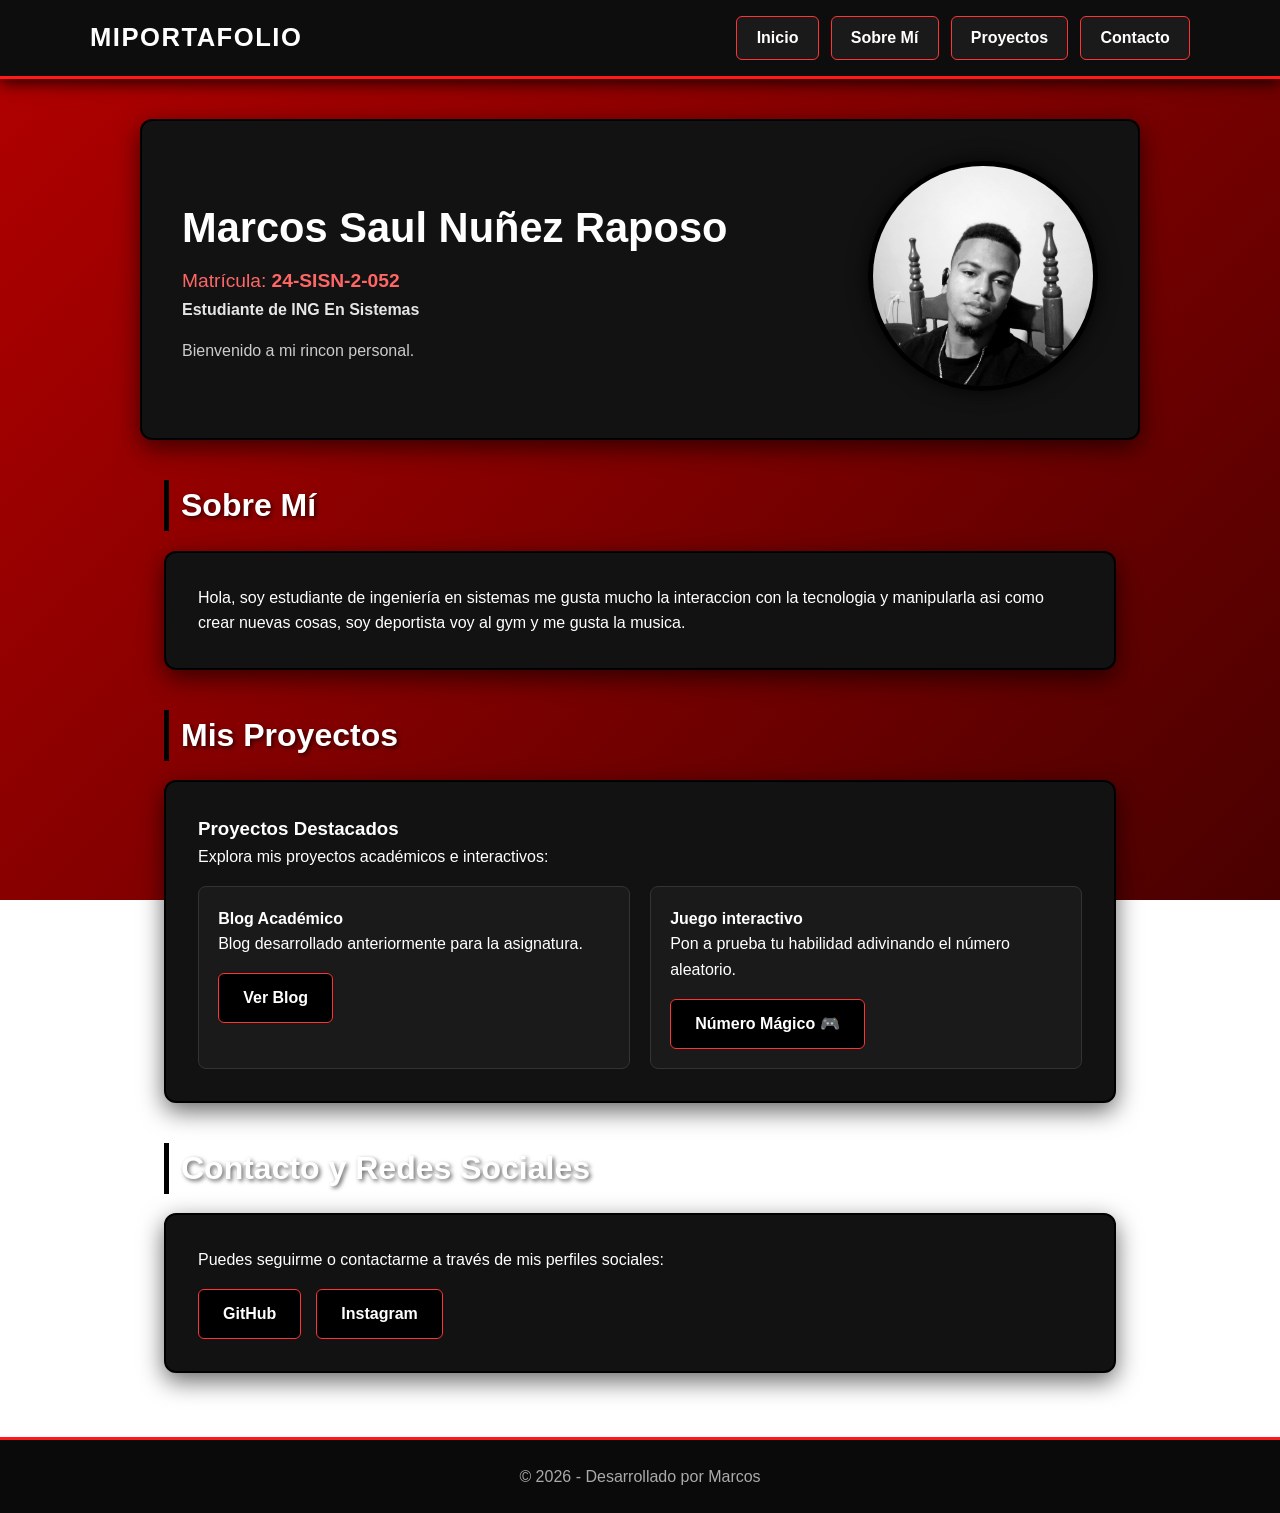
==== index.html @ 8ae52494 "Add files via upload" ====
<!DOCTYPE html>
<html lang="es">
<head>
  <meta charset="UTF-8">
  <meta name="viewport" content="width=device-width, initial-scale=1.0">
  <title>Portafolio Personal</title>
  <link rel="stylesheet" href="estilo.css">
</head>
<body>


  <header>
    <nav class="navbar">
      <div class="logo">MiPortafolio</div>
      <div class="nav-buttons">
        <a href="#inicio" class="nav-btn">Inicio</a>
        <a href="#sobre-mi" class="nav-btn">Sobre Mí</a>
        <a href="#proyectos" class="nav-btn">Proyectos</a>
        <a href="#contacto" class="nav-btn">Contacto</a>
      </div>
    </nav>
  </header>

  
  <section id="inicio" class="hero">
    <div class="hero-content">
     
      <h1>Marcos Saul Nuñez Raposo</h1>
      <p class="matricula">Matrícula: <strong>24-SISN-2-052</strong></p>
      <p class="bio">Estudiante de ING En Sistemas</p>
      <p class="desc">Bienvenido a mi rincon personal.</p>
    </div>
    <div class="hero-img">
      
      <img src="WhatsApp Image 2026-08-18 at 7.48.44 PM.jpeg"  alt="Fotografía Personal">
    </div>
  </section>

  
  <section id="sobre-mi" class="section">
    <h2>Sobre Mí</h2>
    <div class="card">
      <p>Hola, soy estudiante de ingeniería en sistemas me gusta mucho la interaccion con la tecnologia y manipularla asi como crear nuevas cosas, soy deportista voy al gym y me gusta la musica.</p>
    </div>
  </section>

  
  <section id="proyectos" class="section">
    <h2>Mis Proyectos</h2>
    <div class="card project-card">
      <h3>Proyectos Destacados</h3>
      <p>Explora mis proyectos académicos e interactivos:</p>
      
      <div class="projects-grid">
        <!-- Enlace al Blog de Parcial -->
        <div class="project-item">
          <h4>Blog Académico</h4>
          <p>Blog desarrollado anteriormente para la asignatura.</p>
          <!-- REEMPLAZA CON EL ENLACE A TU BLOG -->
          <a href="https://sites.google.com/view/anime-verse-oficial/menu/curiosidades" target="_blank" class="action-btn">Ver Blog</a>
        </div>

        <!-- Botón Número Mágico -->
        <div class="project-item">
          <h4>Juego interactivo</h4>
          <p>Pon a prueba tu habilidad adivinando el número aleatorio.</p>
          
          <a href="C:\Users\PC\Desktop\Practica Final\Juego\estrucdegame.html" class="action-btn">Número Mágico 🎮</a>
        </div>
      </div>
    </div>
  </section>

  <section id="contacto" class="section">
    <h2>Contacto y Redes Sociales</h2>
    <div class="card social-box">
      <p>Puedes seguirme o contactarme a través de mis perfiles sociales:</p>
      <div class="social-links">
        <a href="https://github.com/marcossaul586-a11y/Programacio-OO" target="_blank" class="action-btn">GitHub</a>
        <a href="https://www.instagram.com/marcos17_505/?hl=es" target="_blank" class="action-btn">Instagram</a>
      </div>
    </div>
  </section>

  <footer>
    <p>© 2026 - Desarrollado por Marcos</p>
  </footer>

</body>
</html>
---- estilo.css ----
/* Configuración General */
* {
  box-sizing: border-box;
  margin: 0;
  padding: 0;
  font-family: 'Segoe UI', Tahoma, Geneva, Verdana, sans-serif;
}

/* Fondo Rojo Principal con Tonalidades de degradado */
body {
  background: linear-gradient(135deg, #b30000 0%, #800000 50%, #4a0000 100%);
  background-attachment: fixed;
  color: #ffffff;
  line-height: 1.6;
  min-height: 100vh;
}

/* Menú de Navegación en Negro */
header {
  background-color: #0d0d0d;
  border-bottom: 3px solid #ff1a1a;
  padding: 1rem 2rem;
  position: sticky;
  top: 0;
  z-index: 1000;
  box-shadow: 0 4px 15px rgba(0, 0, 0, 0.8);
}

.navbar {
  display: flex;
  justify-content: space-between;
  align-items: center;
  max-width: 1100px;
  margin: 0 auto;
}

.logo {
  font-size: 1.6rem;
  font-weight: 800;
  color: #ffffff;
  text-transform: uppercase;
  letter-spacing: 1.5px;
}

/* Botones del Menú de Navegación */
.nav-buttons {
  display: flex;
  gap: 12px;
}

.nav-btn {
  background-color: #1a1a1a;
  color: #ffffff;
  border: 1px solid #ff3333;
  padding: 0.5rem 1.2rem;
  border-radius: 6px;
  text-decoration: none;
  font-weight: 600;
  transition: all 0.3s ease;
}

.nav-btn:hover {
  background-color: #ff0000;
  color: #000000;
  box-shadow: 0 0 12px rgba(0, 0, 0, 0.8);
}

/* Estructura de Secciones */
.section, .hero {
  max-width: 1000px;
  margin: 2.5rem auto;
  padding: 0 1.5rem;
}

h2 {
  color: #ffffff;
  font-size: 2rem;
  margin-bottom: 1.2rem;
  text-shadow: 2px 2px 4px rgba(0, 0, 0, 0.6);
  border-left: 5px solid #000000;
  padding-left: 12px;
}

/* Tarjetas y Contenedores con Fondo Negro y Bordes Rojos */
.card {
  background-color: #121212;
  border: 2px solid #000000;
  border-radius: 12px;
  padding: 2rem;
  box-shadow: 0 8px 25px rgba(0, 0, 0, 0.6);
}

.hero {
  display: flex;
  align-items: center;
  justify-content: space-between;
  flex-wrap: wrap;
  gap: 2rem;
  background-color: #121212;
  border-radius: 12px;
  padding: 2.5rem;
  box-shadow: 0 8px 25px rgba(0, 0, 0, 0.6);
  border: 2px solid #000000;
}

.hero-content h1 {
  font-size: 2.6rem;
  color: #ffffff;
}

.matricula {
  color: #ff6666;
  font-size: 1.2rem;
  margin-top: 0.3rem;
}

.bio {
  color: #e6e6e6;
  font-weight: 600;
  margin-bottom: 1rem;
}

.desc {
  max-width: 500px;
  color: #cccccc;
}

/* Foto Personal con Borde Negro */
.hero-img img {
  width: 230px;
  height: 230px;
  border-radius: 50%;
  object-fit: cover;
  border: 5px solid #000000;
  box-shadow: 0 0 20px rgba(0, 0, 0, 0.8);
}

/* Botones de Acción (Proyectos y Redes) */
.action-btn {
  display: inline-block;
  background-color: #000000;
  color: #ffffff;
  border: 1px solid #ff3333;
  padding: 0.7rem 1.5rem;
  border-radius: 6px;
  text-decoration: none;
  font-weight: bold;
  margin-top: 1rem;
  transition: all 0.3s ease;
}

.action-btn:hover {
  background-color: #ff0000;
  color: #000000;
  transform: translateY(-2px);
  box-shadow: 0 5px 15px rgba(0, 0, 0, 0.5);
}

.social-links {
  display: flex;
  gap: 15px;
  flex-wrap: wrap;
}

/* Pie de Página */
footer {
  text-align: center;
  padding: 1.5rem;
  background-color: #0a0a0a;
  border-top: 3px solid #ff1a1a;
  color: #aaaaaa;
  margin-top: 4rem;
}

/* Responsivo para Celulares */
@media (max-width: 768px) {
  .navbar {
    flex-direction: column;
    gap: 1rem;
  }
  
  .nav-buttons {
    flex-wrap: wrap;
    justify-content: center;
  }

  .hero {
    flex-direction: column-reverse;
    text-align: center;
  }
}


.projects-grid {
  display: flex;
  gap: 20px;
  flex-wrap: wrap;
  margin-top: 1rem;
}

.project-item {
  flex: 1;
  min-width: 250px;
  background-color: #1a1a1a;
  padding: 1.2rem;
  border-radius: 8px;
  border: 1px solid #333;
}
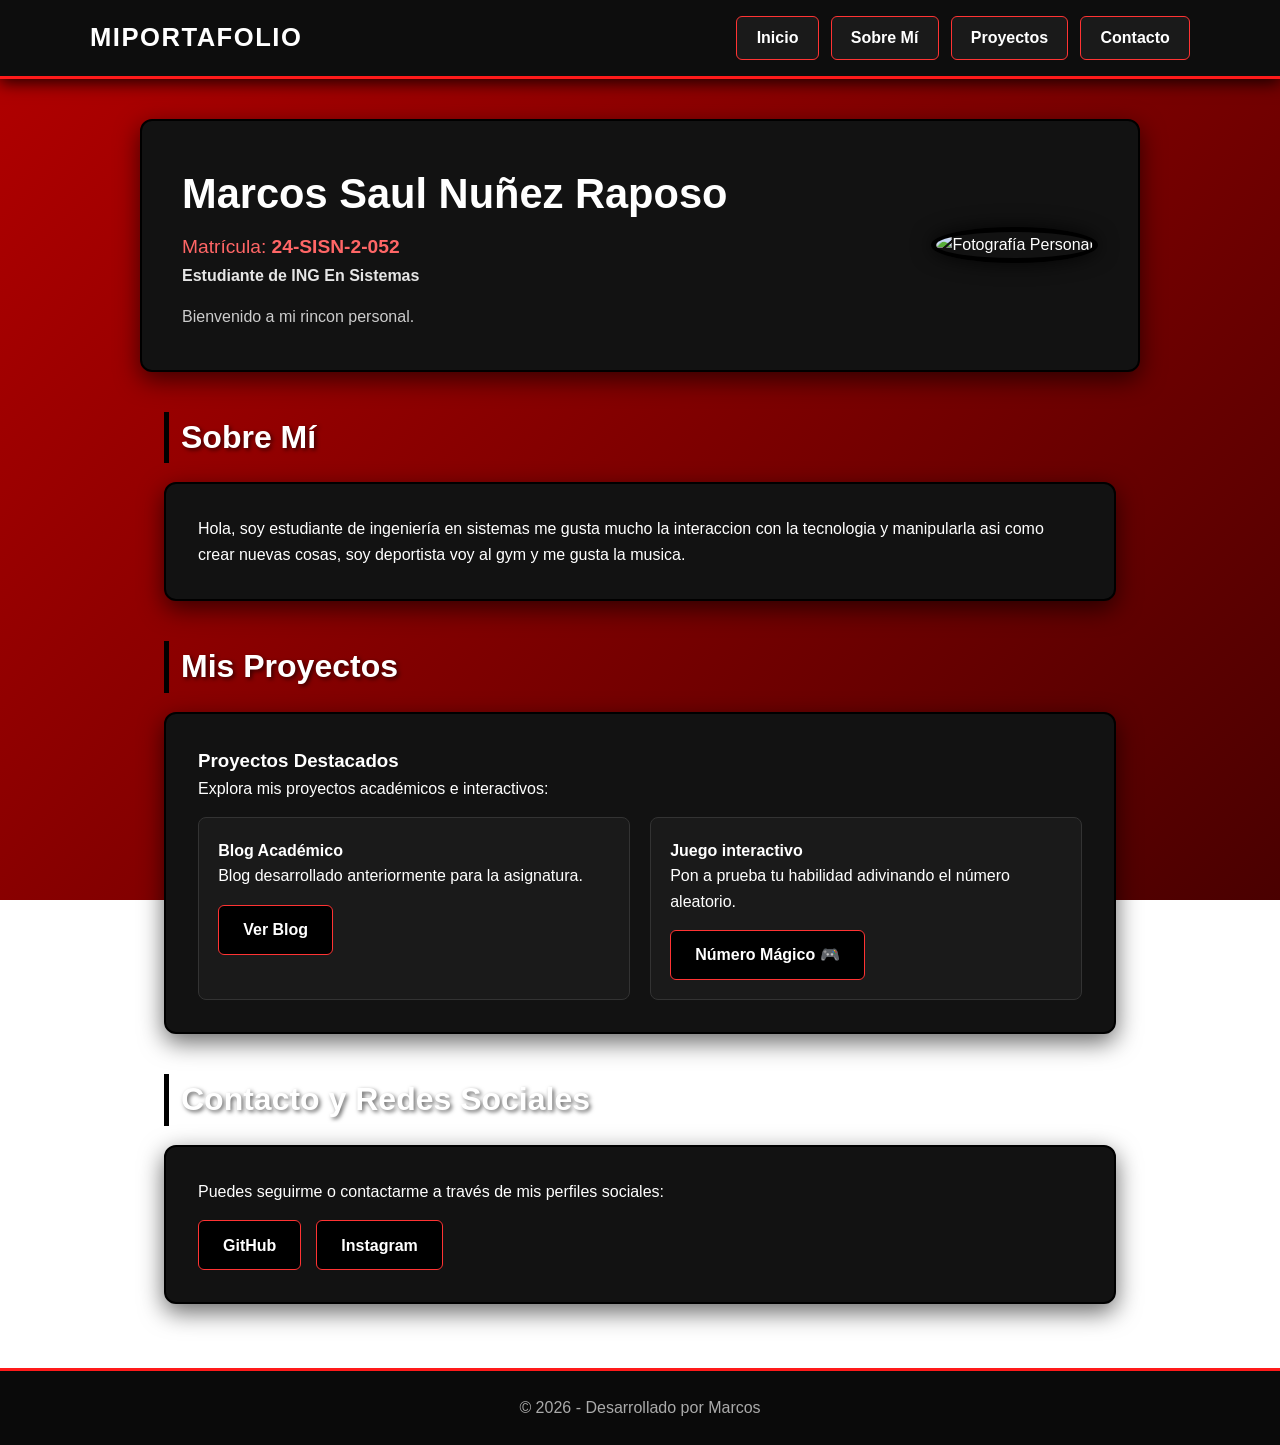
==== commit 4a9c7047: "Add files via upload" ====
--- a/index.html
+++ b/index.html
@@ -32,7 +32,7 @@
     </div>
     <div class="hero-img">
       
-      <img src="WhatsApp Image 2026-08-18 at 7.48.44 PM.jpeg"  alt="Fotografía Personal">
+      <img src="C:\Users\PC\Desktop\Practica Final\fotom.jpeg"  alt="Fotografía Personal">
     </div>
   </section>
 
@@ -65,7 +65,7 @@
           <h4>Juego interactivo</h4>
           <p>Pon a prueba tu habilidad adivinando el número aleatorio.</p>
           
-          <a href="C:\Users\PC\Desktop\Practica Final\Juego\estrucdegame.html" class="action-btn">Número Mágico 🎮</a>
+          <a href="C:\Users\PC\Desktop\Practica Final\estrucdegame.html" class="action-btn">Número Mágico 🎮</a>
         </div>
       </div>
     </div>
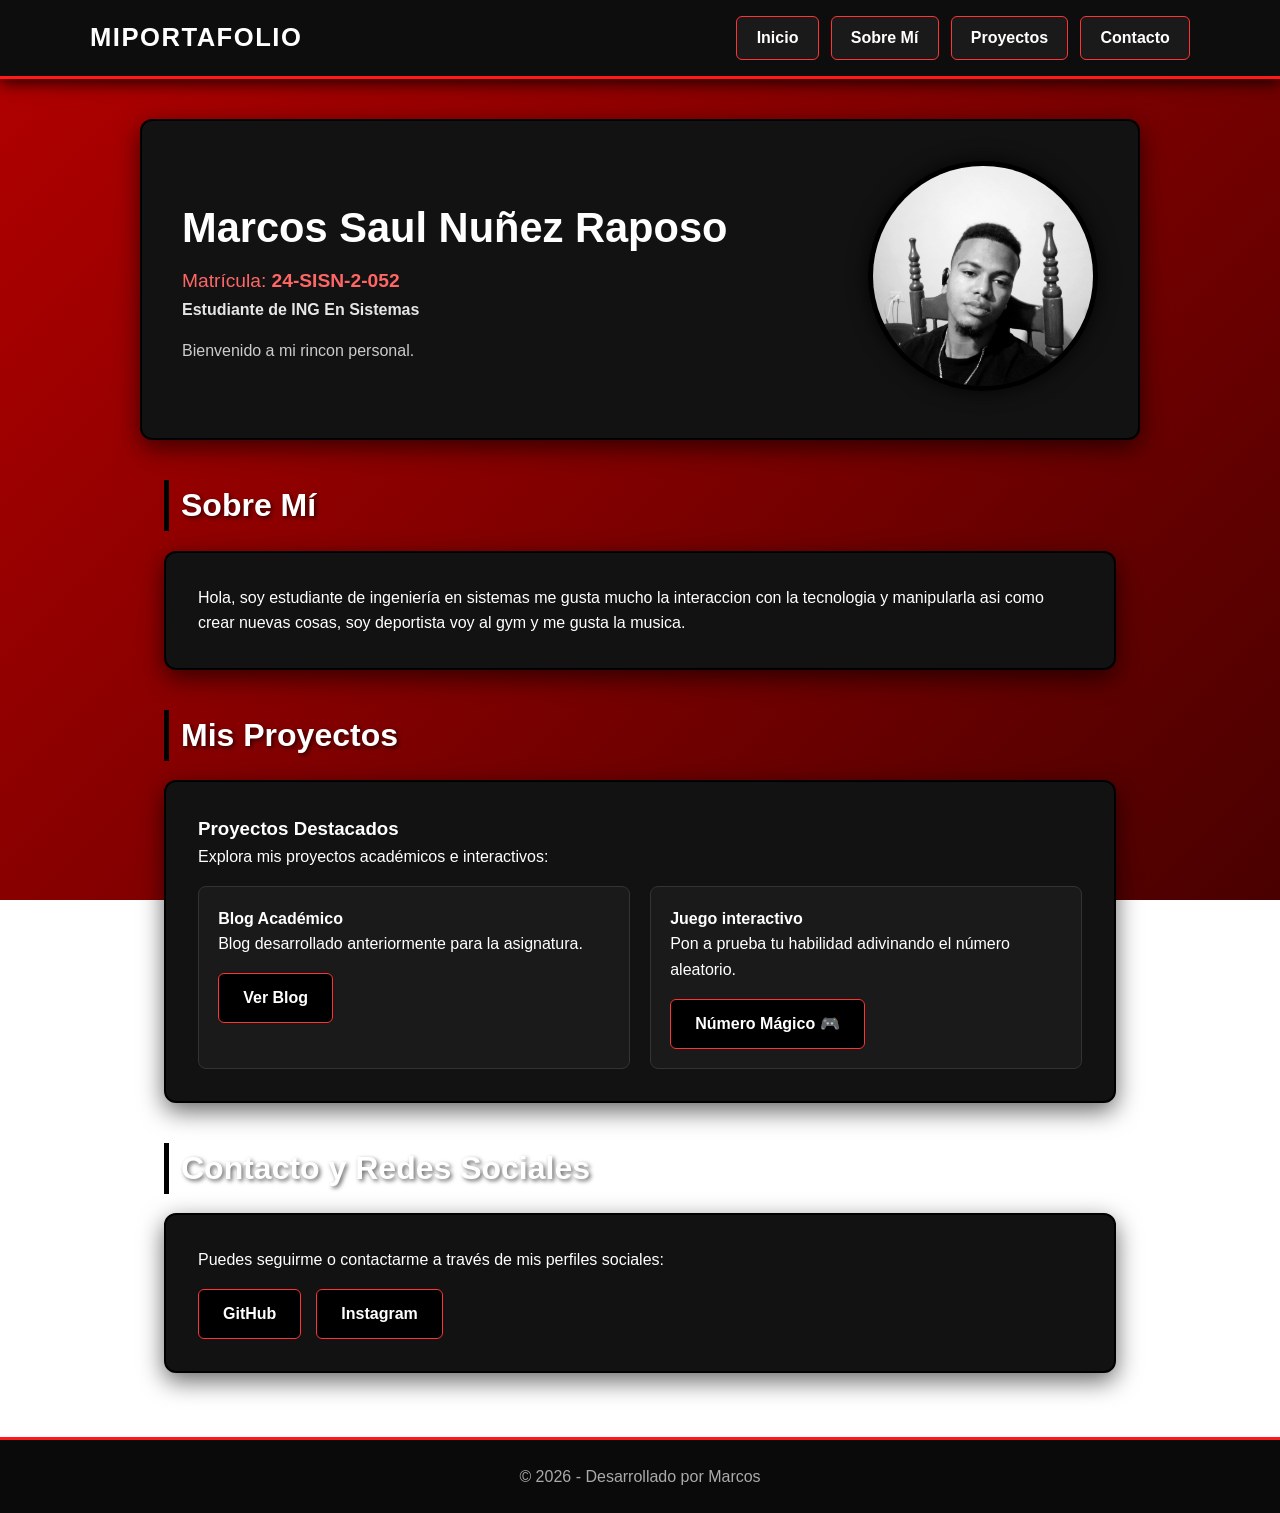
==== commit baf6b151: "Update index.html" ====
--- a/index.html
+++ b/index.html
@@ -32,7 +32,7 @@
     </div>
     <div class="hero-img">
       
-      <img src="C:\Users\PC\Desktop\Practica Final\fotom.jpeg"  alt="Fotografía Personal">
+      <img src="fotom.jpeg"  alt="Fotografía Personal">
     </div>
   </section>
 
@@ -65,7 +65,7 @@
           <h4>Juego interactivo</h4>
           <p>Pon a prueba tu habilidad adivinando el número aleatorio.</p>
           
-          <a href="C:\Users\PC\Desktop\Practica Final\estrucdegame.html" class="action-btn">Número Mágico 🎮</a>
+          <a href="estrucdegame.html" class="action-btn">Número Mágico 🎮</a>
         </div>
       </div>
     </div>
@@ -87,4 +87,4 @@
   </footer>
 
 </body>
-</html>+</html>
